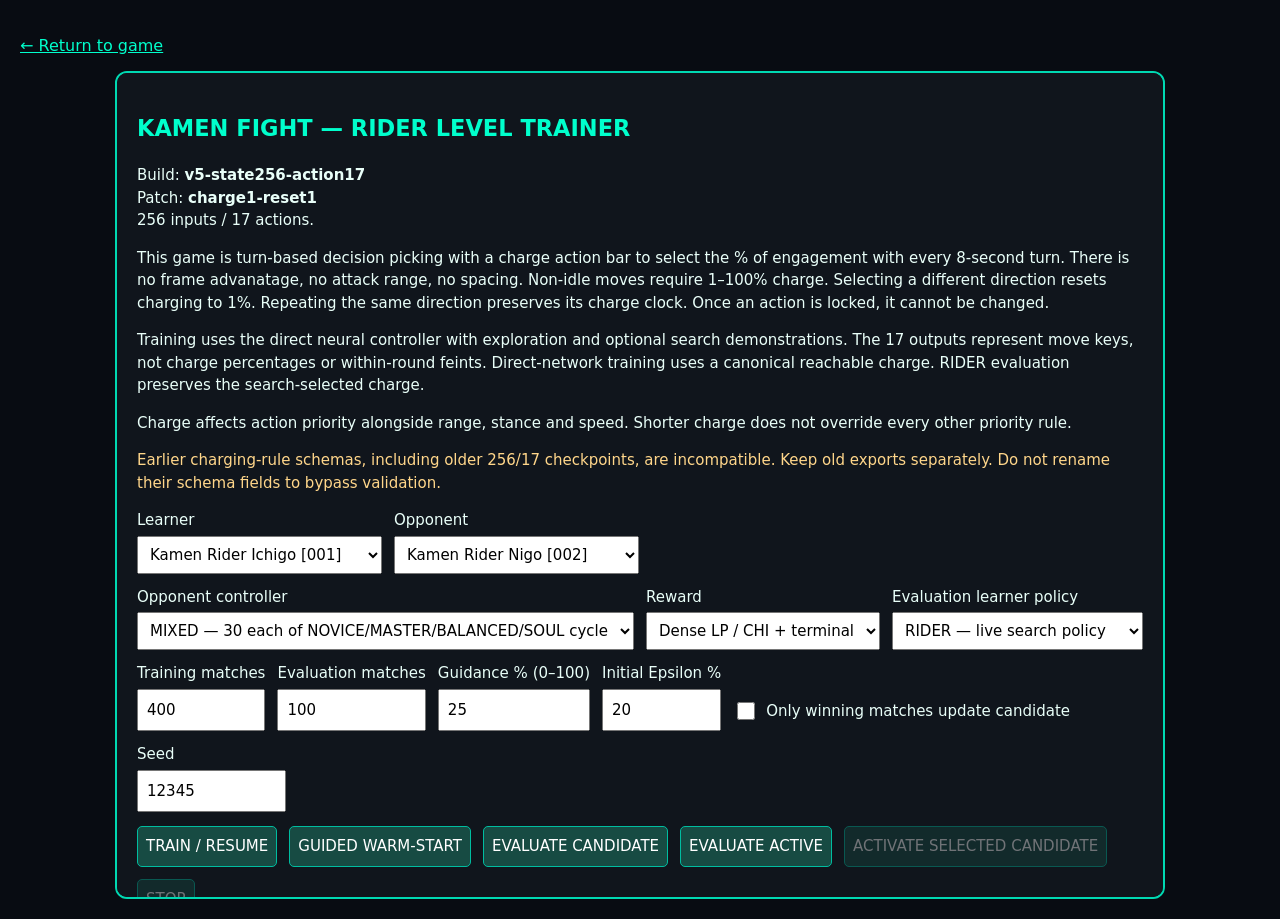
==== train.html @ 53d64d55 "Merge pull request #1 from terzzzz/New_release_2026 New release 2026" ====
<!doctype html>
<html lang="en">
<head>
  <meta charset="utf-8">
  <meta
    name="viewport"
    content="width=device-width, initial-scale=1"
  >

  <title>Kamen Fight — RIDER Training</title>

  <style>
    body {
      margin: 0;
      padding: 20px;
      color: #effffb;
      background: #080c12;
      font-family: system-ui, sans-serif;
    }

    main {
      margin: 0 auto;
    }

    a {
      color: #00ffcc;
    }

    [hidden] {
      display: none !important;
    }
  </style>
</head>

<body>
  <p>
    <a href="index.html">← Return to game</a>
  </p>

  <main id="soul-training-root">
    Loading training tools…
  </main>

  <noscript>JavaScript is required.</noscript>

  <script src="js/common.js?v=v5-state256-action17-charge1-reset1-tests2"></script>
  <script src="js/combat_core.js?v=v5-state256-action17-charge1-reset1-tests2"></script>
  <script src="js/rider_brains.js?v=v5-state256-action17-charge1-reset1-tests2"></script>
  <script src="js/foresee_engine.js?v=v5-state256-action17-charge1-reset1-tests2"></script>

  <script src="js/charge_env.js?v=v5-state256-action17-charge1-reset1-tests2"></script>
  <script src="js/neural_core.js?v=v5-state256-action17-charge1-reset1-tests2"></script>
  <script src="js/soul_sim.js?v=v5-state256-action17-charge1-reset1-tests2"></script>
  <script src="js/soul_agent.js?v=v5-state256-action17-charge1-reset1-tests2"></script>
  <script src="js/ai.js?v=v5-state256-action17-charge1-reset1-tests2"></script>

  <script src="js/soul_pipeline_tests.js?v=v5-state256-action17-charge1-reset1-tests3"></script>
  <script src="js/training_ui.js?v=v5-state256-action17-charge1-reset1-tests2"></script>
</body>
</html>
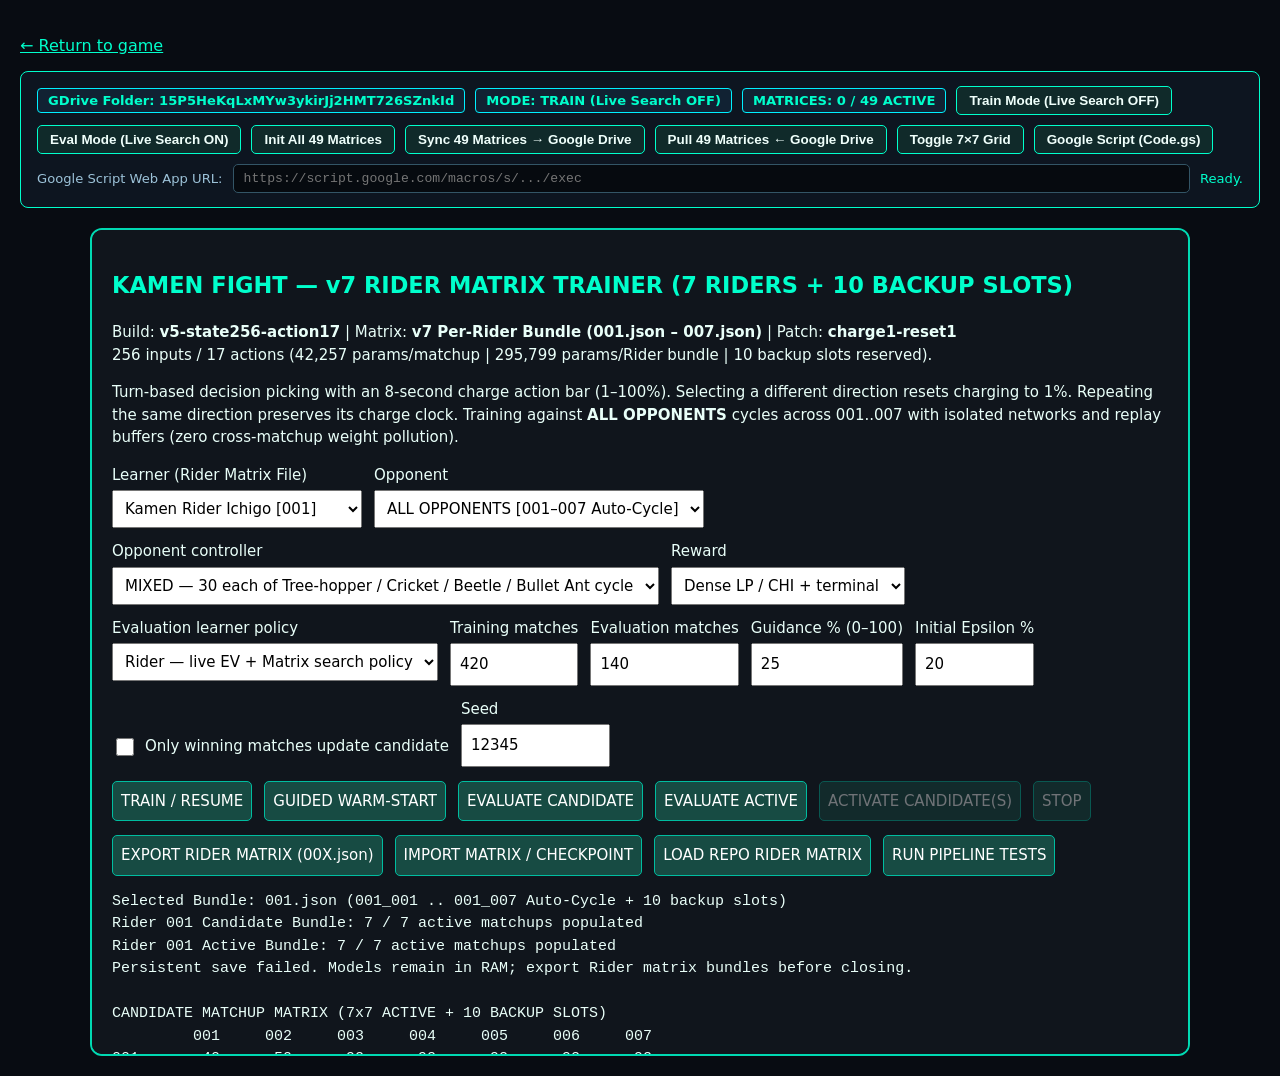
==== commit bdb04965: "Update title and add training control bar Added 49 Matchup Matrices and control bar for training mod" ====
--- a/train.html
+++ b/train.html
@@ -7,7 +7,7 @@
     content="width=device-width, initial-scale=1"
   >
 
-  <title>Kamen Fight — RIDER Training</title>
+  <title>Kamen Fight — RIDER Training (49 Matchup Matrices)</title>
 
   <style>
     body {
@@ -29,6 +29,98 @@
     [hidden] {
       display: none !important;
     }
+
+    .matrix49-bar {
+      margin: 12px 0 20px;
+      padding: 14px 16px;
+      background: #0d1520;
+      border: 1px solid #00ffcc;
+      border-radius: 8px;
+      display: flex;
+      flex-direction: column;
+      gap: 10px;
+    }
+
+    .matrix49-row {
+      display: flex;
+      flex-wrap: wrap;
+      align-items: center;
+      gap: 10px;
+    }
+
+    .matrix49-badge {
+      padding: 4px 10px;
+      border-radius: 4px;
+      font-size: 0.82rem;
+      font-weight: 700;
+      background: #112233;
+      border: 1px solid #00f0ff;
+      color: #00ffcc;
+    }
+
+    .matrix49-btn {
+      cursor: pointer;
+      padding: 6px 12px;
+      border-radius: 5px;
+      border: 1px solid #00ffcc;
+      background: #102a2a;
+      color: #effffb;
+      font-weight: 600;
+      font-size: 0.84rem;
+    }
+
+    .matrix49-btn:hover {
+      background: #00ffcc;
+      color: #061018;
+    }
+
+    .matrix49-input {
+      flex: 1;
+      min-width: 260px;
+      padding: 6px 10px;
+      border-radius: 5px;
+      border: 1px solid #335566;
+      background: #060a0f;
+      color: #effffb;
+      font-family: monospace;
+      font-size: 0.82rem;
+    }
+
+    .matrix49-grid {
+      display: grid;
+      grid-template-columns: repeat(7, minmax(95px, 1fr));
+      gap: 4px;
+      margin-top: 6px;
+    }
+
+    .matrix49-cell {
+      padding: 4px 6px;
+      font-size: 0.72rem;
+      font-family: monospace;
+      background: #091018;
+      border: 1px solid #1e3346;
+      border-radius: 4px;
+      text-align: center;
+      color: #9cc2d8;
+    }
+
+    .matrix49-cell.ready {
+      border-color: #00ffcc;
+      color: #00ffcc;
+      background: #0a2422;
+    }
+
+    .gas-code-pre {
+      margin: 8px 0 0;
+      padding: 10px;
+      background: #05080c;
+      border: 1px solid #234;
+      border-radius: 6px;
+      color: #a8ffdb;
+      font-size: 0.76rem;
+      overflow-x: auto;
+      max-height: 240px;
+    }
   </style>
 </head>
 
@@ -37,11 +129,374 @@
     <a href="index.html">← Return to game</a>
   </p>
 
+  <!-- 49-Matchup Matrix & Google Script Control Bar -->
+  <section id="matrix49-control-bar" class="matrix49-bar">
+    <div class="matrix49-row">
+      <span class="matrix49-badge">
+        GDrive Folder: 15P5HeKqLxMYw3ykirJj2HMT726SZnkId
+      </span>
+      <span id="matrix49-mode-badge" class="matrix49-badge">
+        MODE: TRAIN (Live Search OFF)
+      </span>
+      <span id="matrix49-count-badge" class="matrix49-badge">
+        MATRICES: 49 / 49 MAPPED
+      </span>
+
+      <button type="button"
+              class="matrix49-btn"
+              onclick="window.setTrainingExecutionMode('train')">
+        Train Mode (Live Search OFF)
+      </button>
+
+      <button type="button"
+              class="matrix49-btn"
+              onclick="window.setTrainingExecutionMode('eval')">
+        Eval Mode (Live Search ON)
+      </button>
+
+      <button type="button"
+              class="matrix49-btn"
+              onclick="window.initAll49MatchupMatrices()">
+        Init All 49 Matrices
+      </button>
+
+      <button type="button"
+              class="matrix49-btn"
+              onclick="window.syncAll49MatricesToDrive()">
+        Sync 49 Matrices → Google Drive
+      </button>
+
+      <button type="button"
+              class="matrix49-btn"
+              onclick="window.loadAll49MatricesFromDrive()">
+        Pull 49 Matrices ← Google Drive
+      </button>
+
+      <button type="button"
+              class="matrix49-btn"
+              onclick="const el=document.getElementById('matrix49-grid-drawer'); el.hidden=!el.hidden;">
+        Toggle 7×7 Grid
+      </button>
+
+      <button type="button"
+              class="matrix49-btn"
+              onclick="const el=document.getElementById('gas-script-drawer'); el.hidden=!el.hidden;">
+        Google Script (Code.gs)
+      </button>
+    </div>
+
+    <div class="matrix49-row">
+      <label for="gas-webapp-url-input" style="font-size:0.82rem;color:#9cc2d8;">
+        Google Script Web App URL:
+      </label>
+      <input id="gas-webapp-url-input"
+             type="url"
+             class="matrix49-input"
+             placeholder="https://script.google.com/macros/s/.../exec"
+             onchange="window.MatrixStorage.setGasWebAppUrl(this.value)">
+      <span id="matrix49-sync-status" style="font-size:0.82rem;color:#00ffcc;">
+        Ready.
+      </span>
+    </div>
+
+    <div id="matrix49-grid-drawer" hidden>
+      <div id="matrix49-grid" class="matrix49-grid"></div>
+    </div>
+
+    <div id="gas-script-drawer" hidden>
+      <div style="font-size:0.8rem;color:#9cc2d8;">
+        Deploy this Google Apps Script as a Web App to read/write all 49 matrix files directly inside Google Drive folder <code>15P5HeKqLxMYw3ykirJj2HMT726SZnkId</code>:
+      </div>
+      <pre id="gas-script-code" class="gas-code-pre"></pre>
+    </div>
+  </section>
+
   <main id="soul-training-root">
     Loading training tools…
   </main>
 
   <noscript>JavaScript is required.</noscript>
+
+  <!-- Hardcoded 49-Matchup Matrix Manifest & Google Script Section -->
+  <script>
+    (function (g) {
+      "use strict";
+
+      const GDRIVE_FOLDER_ID = "15P5HeKqLxMYw3ykirJj2HMT726SZnkId";
+      const STORAGE_PREFIX = "kf_matrix49_v5_";
+      const GAS_URL_STORAGE_KEY = "kf_gdrive_gas_webapp_url";
+
+      const ACTIVE_RIDERS_7 = Object.freeze([
+        { index: 0, id: "ichigo",   code: "r0", name: "Kamen Rider Ichigo" },
+        { index: 1, id: "nigo",     code: "r1", name: "Kamen Rider Nigo" },
+        { index: 2, id: "v3",       code: "r2", name: "Kamen Rider V3" },
+        { index: 3, id: "riderman", code: "r3", name: "Riderman" },
+        { index: 4, id: "x",        code: "r4", name: "Kamen Rider X" },
+        { index: 5, id: "amazon",   code: "r5", name: "Kamen Rider Amazon" },
+        { index: 6, id: "stronger", code: "r6", name: "Kamen Rider Stronger" }
+      ]);
+
+      // Hardcoded 49 Matchup Matrices (7 Riders x 7 Riders)
+      const HARDCODED_49_MATRICES = Object.freeze({
+        "r0_vs_r0": { key: "r0_vs_r0", p1: 0, p2: 0, p1Id: "ichigo",   p2Id: "ichigo",   file: "matrix_r0_vs_r0.json" },
+        "r0_vs_r1": { key: "r0_vs_r1", p1: 0, p2: 1, p1Id: "ichigo",   p2Id: "nigo",     file: "matrix_r0_vs_r1.json" },
+        "r0_vs_r2": { key: "r0_vs_r2", p1: 0, p2: 2, p1Id: "ichigo",   p2Id: "v3",       file: "matrix_r0_vs_r2.json" },
+        "r0_vs_r3": { key: "r0_vs_r3", p1: 0, p2: 3, p1Id: "ichigo",   p2Id: "riderman", file: "matrix_r0_vs_r3.json" },
+        "r0_vs_r4": { key: "r0_vs_r4", p1: 0, p2: 4, p1Id: "ichigo",   p2Id: "x",        file: "matrix_r0_vs_r4.json" },
+        "r0_vs_r5": { key: "r0_vs_r5", p1: 0, p2: 5, p1Id: "ichigo",   p2Id: "amazon",   file: "matrix_r0_vs_r5.json" },
+        "r0_vs_r6": { key: "r0_vs_r6", p1: 0, p2: 6, p1Id: "ichigo",   p2Id: "stronger", file: "matrix_r0_vs_r6.json" },
+
+        "r1_vs_r0": { key: "r1_vs_r0", p1: 1, p2: 0, p1Id: "nigo",     p2Id: "ichigo",   file: "matrix_r1_vs_r0.json" },
+        "r1_vs_r1": { key: "r1_vs_r1", p1: 1, p2: 1, p1Id: "nigo",     p2Id: "nigo",     file: "matrix_r1_vs_r1.json" },
+        "r1_vs_r2": { key: "r1_vs_r2", p1: 1, p2: 2, p1Id: "nigo",     p2Id: "v3",       file: "matrix_r1_vs_r2.json" },
+        "r1_vs_r3": { key: "r1_vs_r3", p1: 1, p2: 3, p1Id: "nigo",     p2Id: "riderman", file: "matrix_r1_vs_r3.json" },
+        "r1_vs_r4": { key: "r1_vs_r4", p1: 1, p2: 4, p1Id: "nigo",     p2Id: "x",        file: "matrix_r1_vs_r4.json" },
+        "r1_vs_r5": { key: "r1_vs_r5", p1: 1, p2: 5, p1Id: "nigo",     p2Id: "amazon",   file: "matrix_r1_vs_r5.json" },
+        "r1_vs_r6": { key: "r1_vs_r6", p1: 1, p2: 6, p1Id: "nigo",     p2Id: "stronger", file: "matrix_r1_vs_r6.json" },
+
+        "r2_vs_r0": { key: "r2_vs_r0", p1: 2, p2: 0, p1Id: "v3",       p2Id: "ichigo",   file: "matrix_r2_vs_r0.json" },
+        "r2_vs_r1": { key: "r2_vs_r1", p1: 2, p2: 1, p1Id: "v3",       p2Id: "nigo",     file: "matrix_r2_vs_r1.json" },
+        "r2_vs_r2": { key: "r2_vs_r2", p1: 2, p2: 2, p1Id: "v3",       p2Id: "v3",       file: "matrix_r2_vs_r2.json" },
+        "r2_vs_r3": { key: "r2_vs_r3", p1: 2, p2: 3, p1Id: "v3",       p2Id: "riderman", file: "matrix_r2_vs_r3.json" },
+        "r2_vs_r4": { key: "r2_vs_r4", p1: 2, p2: 4, p1Id: "v3",       p2Id: "x",        file: "matrix_r2_vs_r4.json" },
+        "r2_vs_r5": { key: "r2_vs_r5", p1: 2, p2: 5, p1Id: "v3",       p2Id: "amazon",   file: "matrix_r2_vs_r5.json" },
+        "r2_vs_r6": { key: "r2_vs_r6", p1: 2, p2: 6, p1Id: "v3",       p2Id: "stronger", file: "matrix_r2_vs_r6.json" },
+
+        "r3_vs_r0": { key: "r3_vs_r0", p1: 3, p2: 0, p1Id: "riderman", p2Id: "ichigo",   file: "matrix_r3_vs_r0.json" },
+        "r3_vs_r1": { key: "r3_vs_r1", p1: 3, p2: 1, p1Id: "riderman", p2Id: "nigo",     file: "matrix_r3_vs_r1.json" },
+        "r3_vs_r2": { key: "r3_vs_r2", p1: 3, p2: 2, p1Id: "riderman", p2Id: "v3",       file: "matrix_r3_vs_r2.json" },
+        "r3_vs_r3": { key: "r3_vs_r3", p1: 3, p2: 3, p1Id: "riderman", p2Id: "riderman", file: "matrix_r3_vs_r3.json" },
+        "r3_vs_r4": { key: "r3_vs_r4", p1: 3, p2: 4, p1Id: "riderman", p2Id: "x",        file: "matrix_r3_vs_r4.json" },
+        "r3_vs_r5": { key: "r3_vs_r5", p1: 3, p2: 5, p1Id: "riderman", p2Id: "amazon",   file: "matrix_r3_vs_r5.json" },
+        "r3_vs_r6": { key: "r3_vs_r6", p1: 3, p2: 6, p1Id: "riderman", p2Id: "stronger", file: "matrix_r3_vs_r6.json" },
+
+        "r4_vs_r0": { key: "r4_vs_r0", p1: 4, p2: 0, p1Id: "x",        p2Id: "ichigo",   file: "matrix_r4_vs_r0.json" },
+        "r4_vs_r1": { key: "r4_vs_r1", p1: 4, p2: 1, p1Id: "x",        p2Id: "nigo",     file: "matrix_r4_vs_r1.json" },
+        "r4_vs_r2": { key: "r4_vs_r2", p1: 4, p2: 2, p1Id: "x",        p2Id: "v3",       file: "matrix_r4_vs_r2.json" },
+        "r4_vs_r3": { key: "r4_vs_r3", p1: 4, p2: 3, p1Id: "x",        p2Id: "riderman", file: "matrix_r4_vs_r3.json" },
+        "r4_vs_r4": { key: "r4_vs_r4", p1: 4, p2: 4, p1Id: "x",        p2Id: "x",        file: "matrix_r4_vs_r4.json" },
+        "r4_vs_r5": { key: "r4_vs_r5", p1: 4, p2: 5, p1Id: "x",        p2Id: "amazon",   file: "matrix_r4_vs_r5.json" },
+        "r4_vs_r6": { key: "r4_vs_r6", p1: 4, p2: 6, p1Id: "x",        p2Id: "stronger", file: "matrix_r4_vs_r6.json" },
+
+        "r5_vs_r0": { key: "r5_vs_r0", p1: 5, p2: 0, p1Id: "amazon",   p2Id: "ichigo",   file: "matrix_r5_vs_r0.json" },
+        "r5_vs_r1": { key: "r5_vs_r1", p1: 5, p2: 1, p1Id: "amazon",   p2Id: "nigo",     file: "matrix_r5_vs_r1.json" },
+        "r5_vs_r2": { key: "r5_vs_r2", p1: 5, p2: 2, p1Id: "amazon",   p2Id: "v3",       file: "matrix_r5_vs_r2.json" },
+        "r5_vs_r3": { key: "r5_vs_r3", p1: 5, p2: 3, p1Id: "amazon",   p2Id: "riderman", file: "matrix_r5_vs_r3.json" },
+        "r5_vs_r4": { key: "r5_vs_r4", p1: 5, p2: 4, p1Id: "amazon",   p2Id: "x",        file: "matrix_r5_vs_r4.json" },
+        "r5_vs_r5": { key: "r5_vs_r5", p1: 5, p2: 5, p1Id: "amazon",   p2Id: "amazon",   file: "matrix_r5_vs_r5.json" },
+        "r5_vs_r6": { key: "r5_vs_r6", p1: 5, p2: 6, p1Id: "amazon",   p2Id: "stronger", file: "matrix_r5_vs_r6.json" },
+
+        "r6_vs_r0": { key: "r6_vs_r0", p1: 6, p2: 0, p1Id: "stronger", p2Id: "ichigo",   file: "matrix_r6_vs_r0.json" },
+        "r6_vs_r1": { key: "r6_vs_r1", p1: 6, p2: 1, p1Id: "stronger", p2Id: "nigo",     file: "matrix_r6_vs_r1.json" },
+        "r6_vs_r2": { key: "r6_vs_r2", p1: 6, p2: 2, p1Id: "stronger", p2Id: "v3",       file: "matrix_r6_vs_r2.json" },
+        "r6_vs_r3": { key: "r6_vs_r3", p1: 6, p2: 3, p1Id: "stronger", p2Id: "riderman", file: "matrix_r6_vs_r3.json" },
+        "r6_vs_r4": { key: "r6_vs_r4", p1: 6, p2: 4, p1Id: "stronger", p2Id: "x",        file: "matrix_r6_vs_r4.json" },
+        "r6_vs_r5": { key: "r6_vs_r5", p1: 6, p2: 5, p1Id: "stronger", p2Id: "amazon",   file: "matrix_r6_vs_r5.json" },
+        "r6_vs_r6": { key: "r6_vs_r6", p1: 6, p2: 6, p1Id: "stronger", p2Id: "stronger", file: "matrix_r6_vs_r6.json" }
+      });
+
+      const GOOGLE_APPS_SCRIPT_TEMPLATE = [
+        "/* Google Apps Script (Code.gs) for Kamen Fight 49 Matchup Matrices */",
+        "const FOLDER_ID = '15P5HeKqLxMYw3ykirJj2HMT726SZnkId';",
+        "const VALID_49_FILES = new Set([",
+        "  'matrix_r0_vs_r0.json','matrix_r0_vs_r1.json','matrix_r0_vs_r2.json','matrix_r0_vs_r3.json','matrix_r0_vs_r4.json','matrix_r0_vs_r5.json','matrix_r0_vs_r6.json',",
+        "  'matrix_r1_vs_r0.json','matrix_r1_vs_r1.json','matrix_r1_vs_r2.json','matrix_r1_vs_r3.json','matrix_r1_vs_r4.json','matrix_r1_vs_r5.json','matrix_r1_vs_r6.json',",
+        "  'matrix_r2_vs_r0.json','matrix_r2_vs_r1.json','matrix_r2_vs_r2.json','matrix_r2_vs_r3.json','matrix_r2_vs_r4.json','matrix_r2_vs_r5.json','matrix_r2_vs_r6.json',",
+        "  'matrix_r3_vs_r0.json','matrix_r3_vs_r1.json','matrix_r3_vs_r2.json','matrix_r3_vs_r3.json','matrix_r3_vs_r4.json','matrix_r3_vs_r5.json','matrix_r3_vs_r6.json',",
+        "  'matrix_r4_vs_r0.json','matrix_r4_vs_r1.json','matrix_r4_vs_r2.json','matrix_r4_vs_r3.json','matrix_r4_vs_r4.json','matrix_r4_vs_r5.json','matrix_r4_vs_r6.json',",
+        "  'matrix_r5_vs_r0.json','matrix_r5_vs_r1.json','matrix_r5_vs_r2.json','matrix_r5_vs_r3.json','matrix_r5_vs_r4.json','matrix_r5_vs_r5.json','matrix_r5_vs_r6.json',",
+        "  'matrix_r6_vs_r0.json','matrix_r6_vs_r1.json','matrix_r6_vs_r2.json','matrix_r6_vs_r3.json','matrix_r6_vs_r4.json','matrix_r6_vs_r5.json','matrix_r6_vs_r6.json'",
+        "]);",
+        "",
+        "function doGet(e) {",
+        "  const file = e.parameter.file || ('matrix_' + e.parameter.key + '.json');",
+        "  const data = loadMatrixFromDriveFolder(FOLDER_ID, file);",
+        "  return ContentService.createTextOutput(data || '{}').setMimeType(ContentService.MimeType.JSON);",
+        "}",
+        "",
+        "function doPost(e) {",
+        "  const body = JSON.parse(e.postData.contents || '{}');",
+        "  if (body.action === 'saveBatch' && Array.isArray(body.items)) {",
+        "    const saved = body.items.map(item => saveMatrixToDriveFolder(FOLDER_ID, item.fileName, JSON.stringify(item.payload)));",
+        "    return ContentService.createTextOutput(JSON.stringify({ ok: true, count: saved.length })).setMimeType(ContentService.MimeType.JSON);",
+        "  }",
+        "  const file = body.fileName || ('matrix_' + body.key + '.json');",
+        "  const res = saveMatrixToDriveFolder(FOLDER_ID, file, JSON.stringify(body.payload));",
+        "  return ContentService.createTextOutput(JSON.stringify(res)).setMimeType(ContentService.MimeType.JSON);",
+        "}",
+        "",
+        "function loadMatrixFromDriveFolder(folderId, fileName) {",
+        "  if (!VALID_49_FILES.has(fileName)) return null;",
+        "  const folder = DriveApp.getFolderById(folderId || FOLDER_ID);",
+        "  const files = folder.getFilesByName(fileName);",
+        "  if (!files.hasNext()) return null;",
+        "  return files.next().getBlob().getDataAsString();",
+        "}",
+        "",
+        "function saveMatrixToDriveFolder(folderId, fileName, jsonString) {",
+        "  if (!VALID_49_FILES.has(fileName)) throw new Error('Invalid 49-matrix filename: ' + fileName);",
+        "  const folder = DriveApp.getFolderById(folderId || FOLDER_ID);",
+        "  const files = folder.getFilesByName(fileName);",
+        "  if (files.hasNext()) {",
+        "    const file = files.next();",
+        "    file.setContent(jsonString);",
+        "    return { ok: true, fileName: fileName, fileId: file.getId() };",
+        "  }",
+        "  const created = folder.createFile(fileName, jsonString, MimeType.PLAIN_TEXT);",
+        "  return { ok: true, fileName: fileName, fileId: created.getId() };",
+        "}"
+      ].join("\n");
+
+      function resolveRiderIndex(rider) {
+        if (typeof rider === "number" && Number.isInteger(rider)) {
+          return Math.max(0, Math.min(6, rider));
+        }
+        const s = String(rider || "").trim().toLowerCase();
+        const byId = ACTIVE_RIDERS_7.find(
+          r => r.id === s || r.code === s || s.includes(r.id)
+        );
+        if (byId) return byId.index;
+        const m = s.match(/(\d+)/);
+        return m ? Math.max(0, Math.min(6, Number(m[1]))) : 0;
+      }
+
+      function getEntry(riderA, riderB) {
+        const a = resolveRiderIndex(riderA);
+        const b = resolveRiderIndex(riderB);
+        return HARDCODED_49_MATRICES[`r${a}_vs_r${b}`];
+      }
+
+      function getGasWebAppUrl() {
+        try {
+          return g.GDRIVE_GAS_WEBAPP_URL || localStorage.getItem(GAS_URL_STORAGE_KEY) || "";
+        } catch (_) {
+          return g.GDRIVE_GAS_WEBAPP_URL || "";
+        }
+      }
+
+      function setGasWebAppUrl(url) {
+        const trimmed = String(url || "").trim();
+        g.GDRIVE_GAS_WEBAPP_URL = trimmed;
+        try {
+          if (trimmed) localStorage.setItem(GAS_URL_STORAGE_KEY, trimmed);
+          else localStorage.removeItem(GAS_URL_STORAGE_KEY);
+        } catch (_) {}
+        return trimmed;
+      }
+
+      async function loadMatchupMatrix(riderA, riderB) {
+        const entry = getEntry(riderA, riderB);
+        const gasUrl = getGasWebAppUrl();
+
+        if (gasUrl) {
+          try {
+            const sep = gasUrl.includes("?") ? "&" : "?";
+            const url = `${gasUrl}${sep}action=load&folderId=${encodeURIComponent(GDRIVE_FOLDER_ID)}&key=${encodeURIComponent(entry.key)}&file=${encodeURIComponent(entry.file)}`;
+            const res = await fetch(url, { method: "GET", cache: "no-store" });
+            if (res.ok) {
+              const json = await res.json();
+              const matrixPayload = json?.matrix || json?.data || json;
+              if (matrixPayload && (matrixPayload.net || matrixPayload.layers)) {
+                try {
+                  localStorage.setItem(STORAGE_PREFIX + entry.key, JSON.stringify(matrixPayload));
+                } catch (_) {}
+                return matrixPayload;
+              }
+            }
+          } catch (_) {}
+        }
+
+        if (g.google?.script?.run) {
+          try {
+            const gasData = await new Promise((resolve, reject) => {
+              g.google.script.run
+                .withSuccessHandler(resolve)
+                .withFailureHandler(reject)
+                .loadMatrixFromDriveFolder(GDRIVE_FOLDER_ID, entry.file);
+            });
+            if (gasData) {
+              return typeof gasData === "string" ? JSON.parse(gasData) : gasData;
+            }
+          } catch (_) {}
+        }
+
+        try {
+          const cached = localStorage.getItem(STORAGE_PREFIX + entry.key);
+          if (cached) return JSON.parse(cached);
+        } catch (_) {}
+
+        try {
+          const localRes = await fetch(`models/matrices_49/${entry.file}`, { cache: "no-store" });
+          if (localRes.ok) return await localRes.json();
+        } catch (_) {}
+
+        return null;
+      }
+
+      async function saveMatchupMatrix(riderA, riderB, payload) {
+        const entry = getEntry(riderA, riderB);
+        const enriched = {
+          ...payload,
+          matchupKey: entry.key,
+          fileName: entry.file,
+          folderId: GDRIVE_FOLDER_ID,
+          p1Rider: entry.p1Id,
+          p2Rider: entry.p2Id,
+          updatedAt: new Date().toISOString()
+        };
+
+        try {
+          localStorage.setItem(STORAGE_PREFIX + entry.key, JSON.stringify(enriched));
+        } catch (_) {}
+
+        const gasUrl = getGasWebAppUrl();
+        if (gasUrl) {
+          try {
+            const res = await fetch(gasUrl, {
+              method: "POST",
+              headers: { "Content-Type": "text/plain;charset=utf-8" },
+              body: JSON.stringify({
+                action: "save",
+                folderId: GDRIVE_FOLDER_ID,
+                key: entry.key,
+                fileName: entry.file,
+                payload: enriched
+              })
+            });
+            if (res.ok) return await res.json();
+          } catch (_) {}
+        }
+
+        if (g.google?.script?.run) {
+          try {
+            return await new Promise((resolve, reject) => {
+              g.google.script.run
+                .withSuccessHandler(resolve)
+                .withFailureHandler(reject)
+                .saveMatrixToDriveFolder(GDRIVE_FOLDER_ID, entry.file, JSON.stringify(enriched));
+            });
+          } catch (_) {}
+        }
+
+        return enriched;
+      }
+
+      g.MATCHUP_49_MANIFEST = HARDCODED_49_MATRICES;
+      g.ACTIVE_RIDERS_7 = ACTIVE_RIDERS_7;
+      g.MatrixStorage = {
+        GDRIVE_FOLDER_ID,
+        HARDCODED_49_MATRICES,
+        ACTIVE_RIDERS_7,
+        GOOGLE_APPS_SCRIPT_TEMPLATE,
+        resolveRiderIndex,
+        getEntry,
+        getGasWebAppUrl,
+        setGasWebAppUrl,
+        loadMatchupMatrix,
+        saveMatchupMatrix
+      };
+    })(globalThis);
+  </script>
 
   <script src="js/common.js?v=v5-state256-action17-charge1-reset1-tests2"></script>
   <script src="js/combat_core.js?v=v5-state256-action17-charge1-reset1-tests2"></script>
@@ -54,7 +509,134 @@
   <script src="js/soul_agent.js?v=v5-state256-action17-charge1-reset1-tests2"></script>
   <script src="js/ai.js?v=v5-state256-action17-charge1-reset1-tests2"></script>
 
+  <!-- Initialize Train Mode (Live Search OFF by default) & 49-Matchup Matrix Pool UI -->
+  <script>
+    (function (g) {
+      "use strict";
+
+      if (g.SoulEnv?.setExecutionMode) {
+        g.SoulEnv.setExecutionMode("train");
+      }
+
+      if (g.SoulNN?.MatchupMatrixPool) {
+        g.MatchupPool = new g.SoulNN.MatchupMatrixPool({
+          sizes: g.SoulNN.COMPACT_MATCHUP_SIZES,
+          numRiders: 7,
+          folderId: "15P5HeKqLxMYw3ykirJj2HMT726SZnkId"
+        });
+      }
+
+      function render49Grid() {
+        const gridEl = document.getElementById("matrix49-grid");
+        if (!gridEl) return;
+
+        const entries = Object.values(g.MATCHUP_49_MANIFEST);
+        let readyCount = 0;
+
+        gridEl.innerHTML = entries.map(entry => {
+          const inPool = g.MatchupPool?.learners?.has(entry.key);
+          let inLocal = false;
+          try {
+            inLocal = Boolean(localStorage.getItem("kf_matrix49_v5_" + entry.key));
+          } catch (_) {}
+          const isReady = inPool || inLocal;
+          if (isReady) readyCount++;
+          const steps = inPool ? g.MatchupPool.learners.get(entry.key).steps : 0;
+
+          return `
+            <div class="matrix49-cell ${isReady ? "ready" : ""}"
+                 title="${entry.file} (${entry.p1Id} vs ${entry.p2Id})">
+              <div>${entry.key}</div>
+              <div>${isReady ? `READY (${steps})` : "INIT"}</div>
+            </div>
+          `;
+        }).join("");
+
+        const countBadge = document.getElementById("matrix49-count-badge");
+        if (countBadge) {
+          countBadge.textContent = `MATRICES: ${readyCount} / 49 ACTIVE`;
+        }
+      }
+
+      g.setTrainingExecutionMode = function (mode) {
+        const target = mode === "eval" ? "eval" : "train";
+        if (g.SoulEnv?.setExecutionMode) {
+          g.SoulEnv.setExecutionMode(target);
+        }
+        if (g.MatchupPool?.learners) {
+          for (const learner of g.MatchupPool.learners.values()) {
+            learner.setMode(target);
+          }
+        }
+        const badge = document.getElementById("matrix49-mode-badge");
+        if (badge) {
+          badge.textContent = target === "train"
+            ? "MODE: TRAIN (Live Search OFF)"
+            : "MODE: EVAL (Live Search ON)";
+        }
+        return target;
+      };
+
+      g.initAll49MatchupMatrices = function () {
+        if (!g.MatchupPool) return;
+        const mode = g.SoulEnv?.getExecutionMode?.() || "train";
+        for (let rA = 0; rA < 7; rA++) {
+          for (let rB = 0; rB < 7; rB++) {
+            g.MatchupPool.getOrCreateSync(rA, rB, mode, 1 + rA * 7 + rB);
+          }
+        }
+        render49Grid();
+        const status = document.getElementById("matrix49-sync-status");
+        if (status) {
+          status.textContent = "Initialized all 49 compact [256, 64, 32, 17] matchup matrices in memory.";
+        }
+      };
+
+      g.syncAll49MatricesToDrive = async function () {
+        const status = document.getElementById("matrix49-sync-status");
+        if (status) status.textContent = "Syncing 49 matrices to Google Drive…";
+        g.initAll49MatchupMatrices();
+        const results = await g.MatchupPool.saveAllActiveToGoogleDrive();
+        render49Grid();
+        if (status) {
+          status.textContent = `Synced ${results.length} / 49 matrices (Folder: 15P5HeKqLxMYw3ykirJj2HMT726SZnkId).`;
+        }
+        return results;
+      };
+
+      g.loadAll49MatricesFromDrive = async function () {
+        const status = document.getElementById("matrix49-sync-status");
+        if (status) status.textContent = "Loading 49 matrices from Google Drive / cache…";
+        const mode = g.SoulEnv?.getExecutionMode?.() || "train";
+        let loaded = 0;
+        for (let rA = 0; rA < 7; rA++) {
+          for (let rB = 0; rB < 7; rB++) {
+            const learner = await g.MatchupPool.getMatchupLearner(rA, rB, mode, 1 + rA * 7 + rB);
+            if (learner) loaded++;
+          }
+        }
+        render49Grid();
+        if (status) {
+          status.textContent = `Loaded ${loaded} / 49 matrices ready for ${mode.toUpperCase()}.`;
+        }
+        return loaded;
+      };
+
+      const urlInput = document.getElementById("gas-webapp-url-input");
+      if (urlInput) {
+        urlInput.value = g.MatrixStorage.getGasWebAppUrl();
+      }
+
+      const codePre = document.getElementById("gas-script-code");
+      if (codePre) {
+        codePre.textContent = g.MatrixStorage.GOOGLE_APPS_SCRIPT_TEMPLATE;
+      }
+
+      render49Grid();
+    })(globalThis);
+  </script>
+
   <script src="js/soul_pipeline_tests.js?v=v5-state256-action17-charge1-reset1-tests3"></script>
   <script src="js/training_ui.js?v=v5-state256-action17-charge1-reset1-tests2"></script>
 </body>
-</html>+</html>
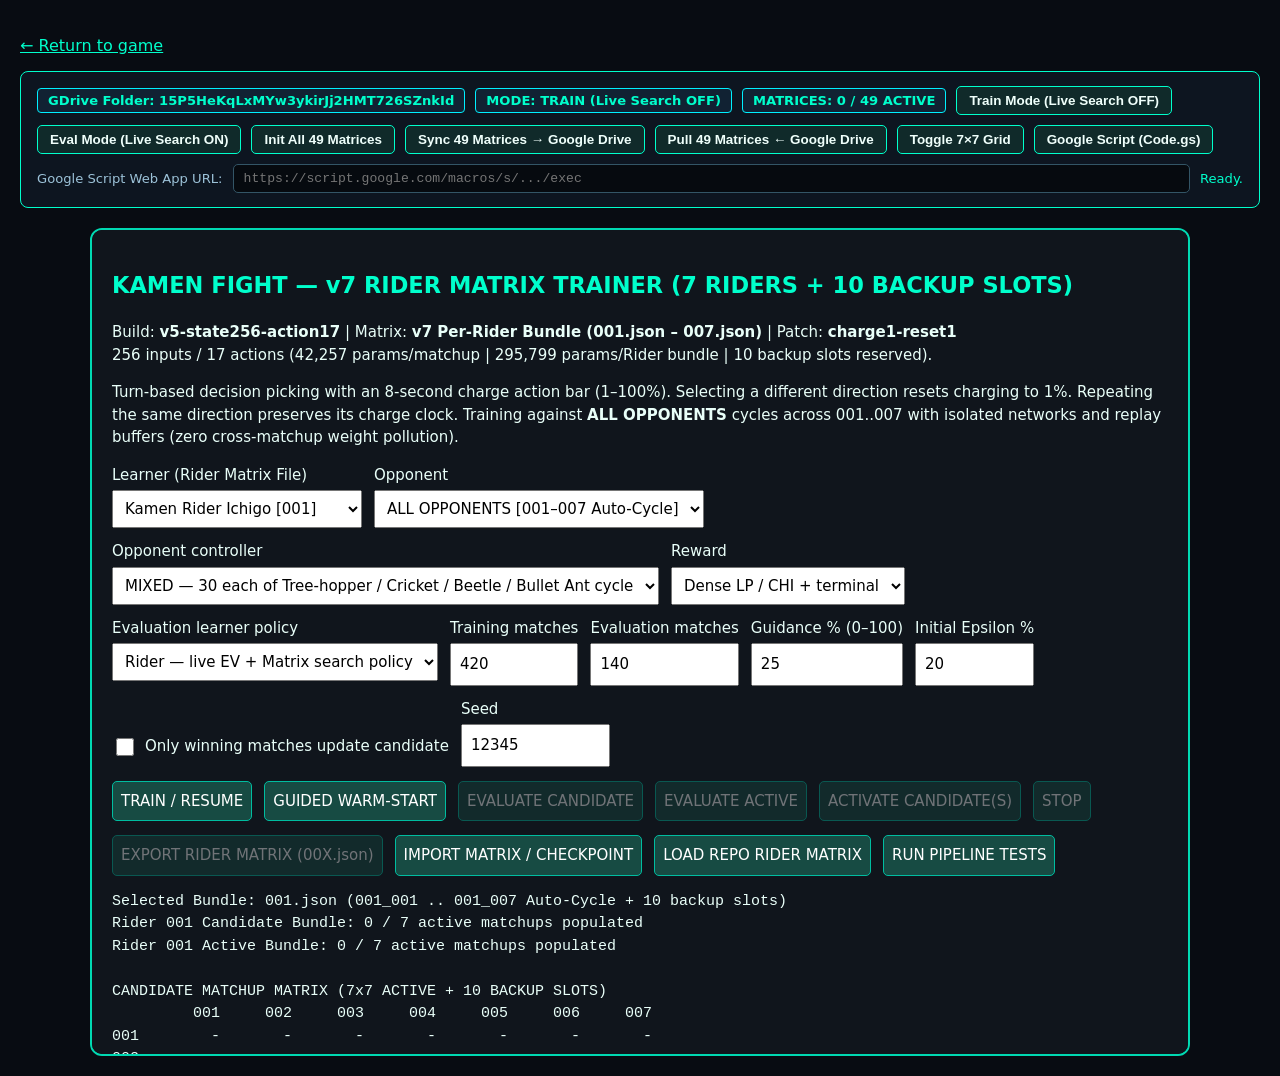
==== commit b2bed3ed: "Enhance matrix sync status updates in train.html" ====
--- a/train.html
+++ b/train.html
@@ -594,27 +594,56 @@
 
       g.syncAll49MatricesToDrive = async function () {
         const status = document.getElementById("matrix49-sync-status");
-        if (status) status.textContent = "Syncing 49 matrices to Google Drive…";
         g.initAll49MatchupMatrices();
-        const results = await g.MatchupPool.saveAllActiveToGoogleDrive();
+
+        const results = [];
+        let count = 0;
+        let savedCount = 0;
+
+        for (let rA = 0; rA < 7; rA++) {
+          for (let rB = 0; rB < 7; rB++) {
+            count++;
+            const key = `r${rA}_vs_r${rB}`;
+            if (status) {
+              status.textContent = `Syncing ${count} / 49 (${key}) to Google Drive…`;
+            }
+            try {
+              const res = await g.MatchupPool.saveMatchup(rA, rB);
+              const ok = Boolean(res);
+              if (ok) savedCount++;
+              results.push({ key, saved: ok, result: res });
+            } catch (err) {
+              console.error(`Failed syncing ${key}:`, err);
+              results.push({ key, saved: false, error: err });
+            }
+          }
+        }
+
         render49Grid();
         if (status) {
-          status.textContent = `Synced ${results.length} / 49 matrices (Folder: 15P5HeKqLxMYw3ykirJj2HMT726SZnkId).`;
+          status.textContent = `Synced ${savedCount} / 49 matrices (Folder: 15P5HeKqLxMYw3ykirJj2HMT726SZnkId).`;
         }
         return results;
       };
 
       g.loadAll49MatricesFromDrive = async function () {
         const status = document.getElementById("matrix49-sync-status");
-        if (status) status.textContent = "Loading 49 matrices from Google Drive / cache…";
         const mode = g.SoulEnv?.getExecutionMode?.() || "train";
+        let count = 0;
         let loaded = 0;
+
         for (let rA = 0; rA < 7; rA++) {
           for (let rB = 0; rB < 7; rB++) {
+            count++;
+            const key = `r${rA}_vs_r${rB}`;
+            if (status) {
+              status.textContent = `Loading ${count} / 49 (${key}) from Google Drive / cache…`;
+            }
             const learner = await g.MatchupPool.getMatchupLearner(rA, rB, mode, 1 + rA * 7 + rB);
             if (learner) loaded++;
           }
         }
+
         render49Grid();
         if (status) {
           status.textContent = `Loaded ${loaded} / 49 matrices ready for ${mode.toUpperCase()}.`;
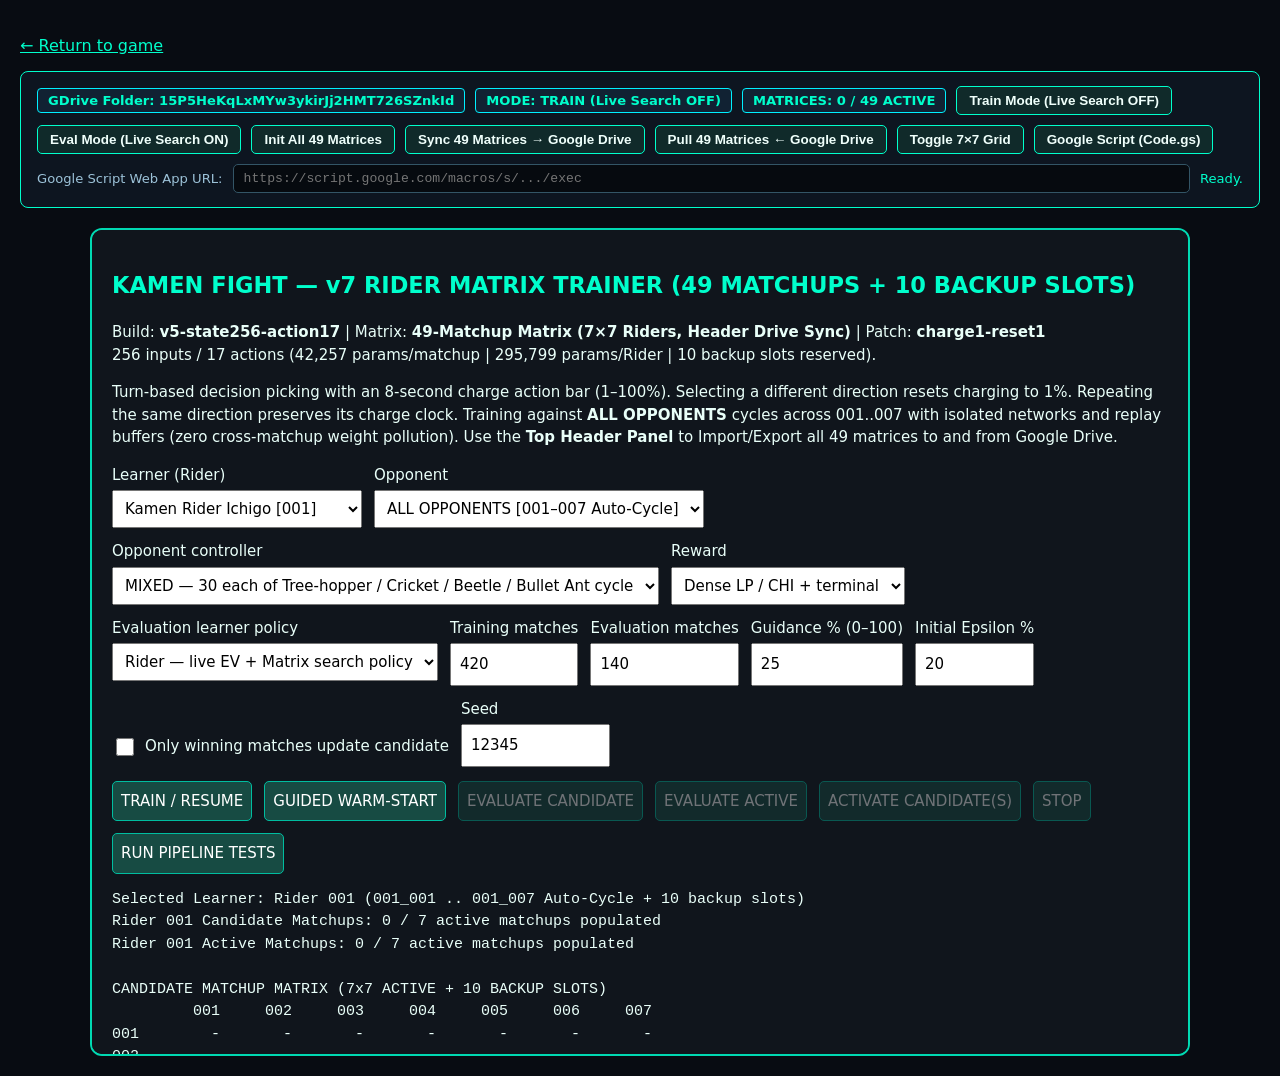
==== commit dc92d51f: "Update train.html" ====
--- a/train.html
+++ b/train.html
@@ -223,76 +223,76 @@
       "use strict";
 
       const GDRIVE_FOLDER_ID = "15P5HeKqLxMYw3ykirJj2HMT726SZnkId";
-      const STORAGE_PREFIX = "kf_matrix49_v5_";
       const GAS_URL_STORAGE_KEY = "kf_gdrive_gas_webapp_url";
+      const RAM_MATRIX49 = (g.__KF_MATRIX49_RAM__ = g.__KF_MATRIX49_RAM__ || {});
 
       const ACTIVE_RIDERS_7 = Object.freeze([
-        { index: 0, id: "ichigo",   code: "r0", name: "Kamen Rider Ichigo" },
-        { index: 1, id: "nigo",     code: "r1", name: "Kamen Rider Nigo" },
-        { index: 2, id: "v3",       code: "r2", name: "Kamen Rider V3" },
-        { index: 3, id: "riderman", code: "r3", name: "Riderman" },
-        { index: 4, id: "x",        code: "r4", name: "Kamen Rider X" },
-        { index: 5, id: "amazon",   code: "r5", name: "Kamen Rider Amazon" },
-        { index: 6, id: "stronger", code: "r6", name: "Kamen Rider Stronger" }
+        { index: 0, id: "ichigo",   code: "r0", soulCode: "001", name: "Kamen Rider Ichigo" },
+        { index: 1, id: "nigo",     code: "r1", soulCode: "002", name: "Kamen Rider Nigo" },
+        { index: 2, id: "v3",       code: "r2", soulCode: "003", name: "Kamen Rider V3" },
+        { index: 3, id: "riderman", code: "r3", soulCode: "004", name: "Riderman" },
+        { index: 4, id: "x",        code: "r4", soulCode: "005", name: "Kamen Rider X" },
+        { index: 5, id: "amazon",   code: "r5", soulCode: "006", name: "Kamen Rider Amazon" },
+        { index: 6, id: "stronger", code: "r6", soulCode: "007", name: "Kamen Rider Stronger" }
       ]);
 
       // Hardcoded 49 Matchup Matrices (7 Riders x 7 Riders)
       const HARDCODED_49_MATRICES = Object.freeze({
-        "r0_vs_r0": { key: "r0_vs_r0", p1: 0, p2: 0, p1Id: "ichigo",   p2Id: "ichigo",   file: "matrix_r0_vs_r0.json" },
-        "r0_vs_r1": { key: "r0_vs_r1", p1: 0, p2: 1, p1Id: "ichigo",   p2Id: "nigo",     file: "matrix_r0_vs_r1.json" },
-        "r0_vs_r2": { key: "r0_vs_r2", p1: 0, p2: 2, p1Id: "ichigo",   p2Id: "v3",       file: "matrix_r0_vs_r2.json" },
-        "r0_vs_r3": { key: "r0_vs_r3", p1: 0, p2: 3, p1Id: "ichigo",   p2Id: "riderman", file: "matrix_r0_vs_r3.json" },
-        "r0_vs_r4": { key: "r0_vs_r4", p1: 0, p2: 4, p1Id: "ichigo",   p2Id: "x",        file: "matrix_r0_vs_r4.json" },
-        "r0_vs_r5": { key: "r0_vs_r5", p1: 0, p2: 5, p1Id: "ichigo",   p2Id: "amazon",   file: "matrix_r0_vs_r5.json" },
-        "r0_vs_r6": { key: "r0_vs_r6", p1: 0, p2: 6, p1Id: "ichigo",   p2Id: "stronger", file: "matrix_r0_vs_r6.json" },
-
-        "r1_vs_r0": { key: "r1_vs_r0", p1: 1, p2: 0, p1Id: "nigo",     p2Id: "ichigo",   file: "matrix_r1_vs_r0.json" },
-        "r1_vs_r1": { key: "r1_vs_r1", p1: 1, p2: 1, p1Id: "nigo",     p2Id: "nigo",     file: "matrix_r1_vs_r1.json" },
-        "r1_vs_r2": { key: "r1_vs_r2", p1: 1, p2: 2, p1Id: "nigo",     p2Id: "v3",       file: "matrix_r1_vs_r2.json" },
-        "r1_vs_r3": { key: "r1_vs_r3", p1: 1, p2: 3, p1Id: "nigo",     p2Id: "riderman", file: "matrix_r1_vs_r3.json" },
-        "r1_vs_r4": { key: "r1_vs_r4", p1: 1, p2: 4, p1Id: "nigo",     p2Id: "x",        file: "matrix_r1_vs_r4.json" },
-        "r1_vs_r5": { key: "r1_vs_r5", p1: 1, p2: 5, p1Id: "nigo",     p2Id: "amazon",   file: "matrix_r1_vs_r5.json" },
-        "r1_vs_r6": { key: "r1_vs_r6", p1: 1, p2: 6, p1Id: "nigo",     p2Id: "stronger", file: "matrix_r1_vs_r6.json" },
-
-        "r2_vs_r0": { key: "r2_vs_r0", p1: 2, p2: 0, p1Id: "v3",       p2Id: "ichigo",   file: "matrix_r2_vs_r0.json" },
-        "r2_vs_r1": { key: "r2_vs_r1", p1: 2, p2: 1, p1Id: "v3",       p2Id: "nigo",     file: "matrix_r2_vs_r1.json" },
-        "r2_vs_r2": { key: "r2_vs_r2", p1: 2, p2: 2, p1Id: "v3",       p2Id: "v3",       file: "matrix_r2_vs_r2.json" },
-        "r2_vs_r3": { key: "r2_vs_r3", p1: 2, p2: 3, p1Id: "v3",       p2Id: "riderman", file: "matrix_r2_vs_r3.json" },
-        "r2_vs_r4": { key: "r2_vs_r4", p1: 2, p2: 4, p1Id: "v3",       p2Id: "x",        file: "matrix_r2_vs_r4.json" },
-        "r2_vs_r5": { key: "r2_vs_r5", p1: 2, p2: 5, p1Id: "v3",       p2Id: "amazon",   file: "matrix_r2_vs_r5.json" },
-        "r2_vs_r6": { key: "r2_vs_r6", p1: 2, p2: 6, p1Id: "v3",       p2Id: "stronger", file: "matrix_r2_vs_r6.json" },
-
-        "r3_vs_r0": { key: "r3_vs_r0", p1: 3, p2: 0, p1Id: "riderman", p2Id: "ichigo",   file: "matrix_r3_vs_r0.json" },
-        "r3_vs_r1": { key: "r3_vs_r1", p1: 3, p2: 1, p1Id: "riderman", p2Id: "nigo",     file: "matrix_r3_vs_r1.json" },
-        "r3_vs_r2": { key: "r3_vs_r2", p1: 3, p2: 2, p1Id: "riderman", p2Id: "v3",       file: "matrix_r3_vs_r2.json" },
-        "r3_vs_r3": { key: "r3_vs_r3", p1: 3, p2: 3, p1Id: "riderman", p2Id: "riderman", file: "matrix_r3_vs_r3.json" },
-        "r3_vs_r4": { key: "r3_vs_r4", p1: 3, p2: 4, p1Id: "riderman", p2Id: "x",        file: "matrix_r3_vs_r4.json" },
-        "r3_vs_r5": { key: "r3_vs_r5", p1: 3, p2: 5, p1Id: "riderman", p2Id: "amazon",   file: "matrix_r3_vs_r5.json" },
-        "r3_vs_r6": { key: "r3_vs_r6", p1: 3, p2: 6, p1Id: "riderman", p2Id: "stronger", file: "matrix_r3_vs_r6.json" },
-
-        "r4_vs_r0": { key: "r4_vs_r0", p1: 4, p2: 0, p1Id: "x",        p2Id: "ichigo",   file: "matrix_r4_vs_r0.json" },
-        "r4_vs_r1": { key: "r4_vs_r1", p1: 4, p2: 1, p1Id: "x",        p2Id: "nigo",     file: "matrix_r4_vs_r1.json" },
-        "r4_vs_r2": { key: "r4_vs_r2", p1: 4, p2: 2, p1Id: "x",        p2Id: "v3",       file: "matrix_r4_vs_r2.json" },
-        "r4_vs_r3": { key: "r4_vs_r3", p1: 4, p2: 3, p1Id: "x",        p2Id: "riderman", file: "matrix_r4_vs_r3.json" },
-        "r4_vs_r4": { key: "r4_vs_r4", p1: 4, p2: 4, p1Id: "x",        p2Id: "x",        file: "matrix_r4_vs_r4.json" },
-        "r4_vs_r5": { key: "r4_vs_r5", p1: 4, p2: 5, p1Id: "x",        p2Id: "amazon",   file: "matrix_r4_vs_r5.json" },
-        "r4_vs_r6": { key: "r4_vs_r6", p1: 4, p2: 6, p1Id: "x",        p2Id: "stronger", file: "matrix_r4_vs_r6.json" },
-
-        "r5_vs_r0": { key: "r5_vs_r0", p1: 5, p2: 0, p1Id: "amazon",   p2Id: "ichigo",   file: "matrix_r5_vs_r0.json" },
-        "r5_vs_r1": { key: "r5_vs_r1", p1: 5, p2: 1, p1Id: "amazon",   p2Id: "nigo",     file: "matrix_r5_vs_r1.json" },
-        "r5_vs_r2": { key: "r5_vs_r2", p1: 5, p2: 2, p1Id: "amazon",   p2Id: "v3",       file: "matrix_r5_vs_r2.json" },
-        "r5_vs_r3": { key: "r5_vs_r3", p1: 5, p2: 3, p1Id: "amazon",   p2Id: "riderman", file: "matrix_r5_vs_r3.json" },
-        "r5_vs_r4": { key: "r5_vs_r4", p1: 5, p2: 4, p1Id: "amazon",   p2Id: "x",        file: "matrix_r5_vs_r4.json" },
-        "r5_vs_r5": { key: "r5_vs_r5", p1: 5, p2: 5, p1Id: "amazon",   p2Id: "amazon",   file: "matrix_r5_vs_r5.json" },
-        "r5_vs_r6": { key: "r5_vs_r6", p1: 5, p2: 6, p1Id: "amazon",   p2Id: "stronger", file: "matrix_r5_vs_r6.json" },
-
-        "r6_vs_r0": { key: "r6_vs_r0", p1: 6, p2: 0, p1Id: "stronger", p2Id: "ichigo",   file: "matrix_r6_vs_r0.json" },
-        "r6_vs_r1": { key: "r6_vs_r1", p1: 6, p2: 1, p1Id: "stronger", p2Id: "nigo",     file: "matrix_r6_vs_r1.json" },
-        "r6_vs_r2": { key: "r6_vs_r2", p1: 6, p2: 2, p1Id: "stronger", p2Id: "v3",       file: "matrix_r6_vs_r2.json" },
-        "r6_vs_r3": { key: "r6_vs_r3", p1: 6, p2: 3, p1Id: "stronger", p2Id: "riderman", file: "matrix_r6_vs_r3.json" },
-        "r6_vs_r4": { key: "r6_vs_r4", p1: 6, p2: 4, p1Id: "stronger", p2Id: "x",        file: "matrix_r6_vs_r4.json" },
-        "r6_vs_r5": { key: "r6_vs_r5", p1: 6, p2: 5, p1Id: "stronger", p2Id: "amazon",   file: "matrix_r6_vs_r5.json" },
-        "r6_vs_r6": { key: "r6_vs_r6", p1: 6, p2: 6, p1Id: "stronger", p2Id: "stronger", file: "matrix_r6_vs_r6.json" }
+        "r0_vs_r0": { key: "r0_vs_r0", p1: 0, p2: 0, p1Id: "ichigo",   p2Id: "ichigo",   soulKey: "001_001", file: "matrix_r0_vs_r0.json" },
+        "r0_vs_r1": { key: "r0_vs_r1", p1: 0, p2: 1, p1Id: "ichigo",   p2Id: "nigo",     soulKey: "001_002", file: "matrix_r0_vs_r1.json" },
+        "r0_vs_r2": { key: "r0_vs_r2", p1: 0, p2: 2, p1Id: "ichigo",   p2Id: "v3",       soulKey: "001_003", file: "matrix_r0_vs_r2.json" },
+        "r0_vs_r3": { key: "r0_vs_r3", p1: 0, p2: 3, p1Id: "ichigo",   p2Id: "riderman", soulKey: "001_004", file: "matrix_r0_vs_r3.json" },
+        "r0_vs_r4": { key: "r0_vs_r4", p1: 0, p2: 4, p1Id: "ichigo",   p2Id: "x",        soulKey: "001_005", file: "matrix_r0_vs_r4.json" },
+        "r0_vs_r5": { key: "r0_vs_r5", p1: 0, p2: 5, p1Id: "ichigo",   p2Id: "amazon",   soulKey: "001_006", file: "matrix_r0_vs_r5.json" },
+        "r0_vs_r6": { key: "r0_vs_r6", p1: 0, p2: 6, p1Id: "ichigo",   p2Id: "stronger", soulKey: "001_007", file: "matrix_r0_vs_r6.json" },
+
+        "r1_vs_r0": { key: "r1_vs_r0", p1: 1, p2: 0, p1Id: "nigo",     p2Id: "ichigo",   soulKey: "002_001", file: "matrix_r1_vs_r0.json" },
+        "r1_vs_r1": { key: "r1_vs_r1", p1: 1, p2: 1, p1Id: "nigo",     p2Id: "nigo",     soulKey: "002_002", file: "matrix_r1_vs_r1.json" },
+        "r1_vs_r2": { key: "r1_vs_r2", p1: 1, p2: 2, p1Id: "nigo",     p2Id: "v3",       soulKey: "002_003", file: "matrix_r1_vs_r2.json" },
+        "r1_vs_r3": { key: "r1_vs_r3", p1: 1, p2: 3, p1Id: "nigo",     p2Id: "riderman", soulKey: "002_004", file: "matrix_r1_vs_r3.json" },
+        "r1_vs_r4": { key: "r1_vs_r4", p1: 1, p2: 4, p1Id: "nigo",     p2Id: "x",        soulKey: "002_005", file: "matrix_r1_vs_r4.json" },
+        "r1_vs_r5": { key: "r1_vs_r5", p1: 1, p2: 5, p1Id: "nigo",     p2Id: "amazon",   soulKey: "002_006", file: "matrix_r1_vs_r5.json" },
+        "r1_vs_r6": { key: "r1_vs_r6", p1: 1, p2: 6, p1Id: "nigo",     p2Id: "stronger", soulKey: "002_007", file: "matrix_r1_vs_r6.json" },
+
+        "r2_vs_r0": { key: "r2_vs_r0", p1: 2, p2: 0, p1Id: "v3",       p2Id: "ichigo",   soulKey: "003_001", file: "matrix_r2_vs_r0.json" },
+        "r2_vs_r1": { key: "r2_vs_r1", p1: 2, p2: 1, p1Id: "v3",       p2Id: "nigo",     soulKey: "003_002", file: "matrix_r2_vs_r1.json" },
+        "r2_vs_r2": { key: "r2_vs_r2", p1: 2, p2: 2, p1Id: "v3",       p2Id: "v3",       soulKey: "003_003", file: "matrix_r2_vs_r2.json" },
+        "r2_vs_r3": { key: "r2_vs_r3", p1: 2, p2: 3, p1Id: "v3",       p2Id: "riderman", soulKey: "003_004", file: "matrix_r2_vs_r3.json" },
+        "r2_vs_r4": { key: "r2_vs_r4", p1: 2, p2: 4, p1Id: "v3",       p2Id: "x",        soulKey: "003_005", file: "matrix_r2_vs_r4.json" },
+        "r2_vs_r5": { key: "r2_vs_r5", p1: 2, p2: 5, p1Id: "v3",       p2Id: "amazon",   soulKey: "003_006", file: "matrix_r2_vs_r5.json" },
+        "r2_vs_r6": { key: "r2_vs_r6", p1: 2, p2: 6, p1Id: "v3",       p2Id: "stronger", soulKey: "003_007", file: "matrix_r2_vs_r6.json" },
+
+        "r3_vs_r0": { key: "r3_vs_r0", p1: 3, p2: 0, p1Id: "riderman", p2Id: "ichigo",   soulKey: "004_001", file: "matrix_r3_vs_r0.json" },
+        "r3_vs_r1": { key: "r3_vs_r1", p1: 3, p2: 1, p1Id: "riderman", p2Id: "nigo",     soulKey: "004_002", file: "matrix_r3_vs_r1.json" },
+        "r3_vs_r2": { key: "r3_vs_r2", p1: 3, p2: 2, p1Id: "riderman", p2Id: "v3",       soulKey: "004_003", file: "matrix_r3_vs_r2.json" },
+        "r3_vs_r3": { key: "r3_vs_r3", p1: 3, p2: 3, p1Id: "riderman", p2Id: "riderman", soulKey: "004_004", file: "matrix_r3_vs_r3.json" },
+        "r3_vs_r4": { key: "r3_vs_r4", p1: 3, p2: 4, p1Id: "riderman", p2Id: "x",        soulKey: "004_005", file: "matrix_r3_vs_r4.json" },
+        "r3_vs_r5": { key: "r3_vs_r5", p1: 3, p2: 5, p1Id: "riderman", p2Id: "amazon",   soulKey: "004_006", file: "matrix_r3_vs_r5.json" },
+        "r3_vs_r6": { key: "r3_vs_r6", p1: 3, p2: 6, p1Id: "riderman", p2Id: "stronger", soulKey: "004_007", file: "matrix_r3_vs_r6.json" },
+
+        "r4_vs_r0": { key: "r4_vs_r0", p1: 4, p2: 0, p1Id: "x",        p2Id: "ichigo",   soulKey: "005_001", file: "matrix_r4_vs_r0.json" },
+        "r4_vs_r1": { key: "r4_vs_r1", p1: 4, p2: 1, p1Id: "x",        p2Id: "nigo",     soulKey: "005_002", file: "matrix_r4_vs_r1.json" },
+        "r4_vs_r2": { key: "r4_vs_r2", p1: 4, p2: 2, p1Id: "x",        p2Id: "v3",       soulKey: "005_003", file: "matrix_r4_vs_r2.json" },
+        "r4_vs_r3": { key: "r4_vs_r3", p1: 4, p2: 3, p1Id: "x",        p2Id: "riderman", soulKey: "005_004", file: "matrix_r4_vs_r3.json" },
+        "r4_vs_r4": { key: "r4_vs_r4", p1: 4, p2: 4, p1Id: "x",        p2Id: "x",        soulKey: "005_005", file: "matrix_r4_vs_r4.json" },
+        "r4_vs_r5": { key: "r4_vs_r5", p1: 4, p2: 5, p1Id: "x",        p2Id: "amazon",   soulKey: "005_006", file: "matrix_r4_vs_r5.json" },
+        "r4_vs_r6": { key: "r4_vs_r6", p1: 4, p2: 6, p1Id: "x",        p2Id: "stronger", soulKey: "005_007", file: "matrix_r4_vs_r6.json" },
+
+        "r5_vs_r0": { key: "r5_vs_r0", p1: 5, p2: 0, p1Id: "amazon",   p2Id: "ichigo",   soulKey: "006_001", file: "matrix_r5_vs_r0.json" },
+        "r5_vs_r1": { key: "r5_vs_r1", p1: 5, p2: 1, p1Id: "amazon",   p2Id: "nigo",     soulKey: "006_002", file: "matrix_r5_vs_r1.json" },
+        "r5_vs_r2": { key: "r5_vs_r2", p1: 5, p2: 2, p1Id: "amazon",   p2Id: "v3",       soulKey: "006_003", file: "matrix_r5_vs_r2.json" },
+        "r5_vs_r3": { key: "r5_vs_r3", p1: 5, p2: 3, p1Id: "amazon",   p2Id: "riderman", soulKey: "006_004", file: "matrix_r5_vs_r3.json" },
+        "r5_vs_r4": { key: "r5_vs_r4", p1: 5, p2: 4, p1Id: "amazon",   p2Id: "x",        soulKey: "006_005", file: "matrix_r5_vs_r4.json" },
+        "r5_vs_r5": { key: "r5_vs_r5", p1: 5, p2: 5, p1Id: "amazon",   p2Id: "amazon",   soulKey: "006_006", file: "matrix_r5_vs_r5.json" },
+        "r5_vs_r6": { key: "r5_vs_r6", p1: 5, p2: 6, p1Id: "amazon",   p2Id: "stronger", soulKey: "006_007", file: "matrix_r5_vs_r6.json" },
+
+        "r6_vs_r0": { key: "r6_vs_r0", p1: 6, p2: 0, p1Id: "stronger", p2Id: "ichigo",   soulKey: "007_001", file: "matrix_r6_vs_r0.json" },
+        "r6_vs_r1": { key: "r6_vs_r1", p1: 6, p2: 1, p1Id: "stronger", p2Id: "nigo",     soulKey: "007_002", file: "matrix_r6_vs_r1.json" },
+        "r6_vs_r2": { key: "r6_vs_r2", p1: 6, p2: 2, p1Id: "stronger", p2Id: "v3",       soulKey: "007_003", file: "matrix_r6_vs_r2.json" },
+        "r6_vs_r3": { key: "r6_vs_r3", p1: 6, p2: 3, p1Id: "stronger", p2Id: "riderman", soulKey: "007_004", file: "matrix_r6_vs_r3.json" },
+        "r6_vs_r4": { key: "r6_vs_r4", p1: 6, p2: 4, p1Id: "stronger", p2Id: "x",        soulKey: "007_005", file: "matrix_r6_vs_r4.json" },
+        "r6_vs_r5": { key: "r6_vs_r5", p1: 6, p2: 5, p1Id: "stronger", p2Id: "amazon",   soulKey: "007_006", file: "matrix_r6_vs_r5.json" },
+        "r6_vs_r6": { key: "r6_vs_r6", p1: 6, p2: 6, p1Id: "stronger", p2Id: "stronger", soulKey: "007_007", file: "matrix_r6_vs_r6.json" }
       });
 
       const GOOGLE_APPS_SCRIPT_TEMPLATE = [
@@ -353,7 +353,7 @@
         }
         const s = String(rider || "").trim().toLowerCase();
         const byId = ACTIVE_RIDERS_7.find(
-          r => r.id === s || r.code === s || s.includes(r.id)
+          r => r.id === s || r.code === s || r.soulCode === s || s.includes(r.id)
         );
         if (byId) return byId.index;
         const m = s.match(/(\d+)/);
@@ -391,15 +391,31 @@
         if (gasUrl) {
           try {
             const sep = gasUrl.includes("?") ? "&" : "?";
-            const url = `${gasUrl}${sep}action=load&folderId=${encodeURIComponent(GDRIVE_FOLDER_ID)}&key=${encodeURIComponent(entry.key)}&file=${encodeURIComponent(entry.file)}`;
+            const url =
+              `${gasUrl}${sep}action=load&folderId=${encodeURIComponent(GDRIVE_FOLDER_ID)}` +
+              `&key=${encodeURIComponent(entry.key)}&file=${encodeURIComponent(entry.file)}&t=${Date.now()}`;
             const res = await fetch(url, { method: "GET", cache: "no-store" });
             if (res.ok) {
               const json = await res.json();
               const matrixPayload = json?.matrix || json?.data || json;
-              if (matrixPayload && (matrixPayload.net || matrixPayload.layers)) {
-                try {
-                  localStorage.setItem(STORAGE_PREFIX + entry.key, JSON.stringify(matrixPayload));
-                } catch (_) {}
+              if (
+                matrixPayload &&
+                typeof matrixPayload === "object" &&
+                (matrixPayload.net ||
+                  matrixPayload.layers ||
+                  matrixPayload.soulCandidate ||
+                  matrixPayload.soulActive ||
+                  matrixPayload.soulCheckpoint ||
+                  matrixPayload.checkpoint)
+              ) {
+                RAM_MATRIX49[entry.key] = matrixPayload;
+                if (typeof g.SoulAgent?.ingestDriveMatchup === "function") {
+                  try {
+                    g.SoulAgent.ingestDriveMatchup(matrixPayload, entry.p1Id, entry.p2Id);
+                  } catch (err) {
+                    console.warn(`[MatrixStorage] SoulAgent ingest warning (${entry.key}):`, err);
+                  }
+                }
                 return matrixPayload;
               }
             }
@@ -415,19 +431,29 @@
                 .loadMatrixFromDriveFolder(GDRIVE_FOLDER_ID, entry.file);
             });
             if (gasData) {
-              return typeof gasData === "string" ? JSON.parse(gasData) : gasData;
+              const parsed = typeof gasData === "string" ? JSON.parse(gasData) : gasData;
+              RAM_MATRIX49[entry.key] = parsed;
+              if (typeof g.SoulAgent?.ingestDriveMatchup === "function") {
+                try {
+                  g.SoulAgent.ingestDriveMatchup(parsed, entry.p1Id, entry.p2Id);
+                } catch (_) {}
+              }
+              return parsed;
             }
           } catch (_) {}
         }
 
-        try {
-          const cached = localStorage.getItem(STORAGE_PREFIX + entry.key);
-          if (cached) return JSON.parse(cached);
-        } catch (_) {}
+        if (RAM_MATRIX49[entry.key]) {
+          return RAM_MATRIX49[entry.key];
+        }
 
         try {
           const localRes = await fetch(`models/matrices_49/${entry.file}`, { cache: "no-store" });
-          if (localRes.ok) return await localRes.json();
+          if (localRes.ok) {
+            const localJson = await localRes.json();
+            RAM_MATRIX49[entry.key] = localJson;
+            return localJson;
+          }
         } catch (_) {}
 
         return null;
@@ -435,19 +461,36 @@
 
       async function saveMatchupMatrix(riderA, riderB, payload) {
         const entry = getEntry(riderA, riderB);
+
+        // Attach the live SoulAgent Candidate & Active checkpoints for this exact matchup
+        let soulCandidate = null;
+        let soulActive = null;
+        if (g.SoulAgent?.getSection) {
+          try {
+            soulCandidate = g.SoulAgent.getSection(entry.p1Id, entry.p2Id, "candidate") || null;
+            soulActive = g.SoulAgent.getSection(entry.p1Id, entry.p2Id, "active") || null;
+          } catch (_) {}
+        }
+        const bestSoul = soulCandidate || soulActive || null;
+
         const enriched = {
-          ...payload,
+          ...(payload || {}),
           matchupKey: entry.key,
+          canonicalKey: entry.soulKey,
           fileName: entry.file,
           folderId: GDRIVE_FOLDER_ID,
           p1Rider: entry.p1Id,
           p2Rider: entry.p2Id,
+          learnerId: entry.p1Id,
+          opponentId: entry.p2Id,
+          games: bestSoul ? bestSoul.games : (payload?.games || 0),
+          steps: bestSoul ? bestSoul.steps : (payload?.steps || 0),
+          soulCandidate,
+          soulActive,
           updatedAt: new Date().toISOString()
         };
 
-        try {
-          localStorage.setItem(STORAGE_PREFIX + entry.key, JSON.stringify(enriched));
-        } catch (_) {}
+        RAM_MATRIX49[entry.key] = enriched;
 
         const gasUrl = getGasWebAppUrl();
         if (gasUrl) {
@@ -532,31 +575,49 @@
 
         const entries = Object.values(g.MATCHUP_49_MANIFEST);
         let readyCount = 0;
+        let trainedCount = 0;
 
         gridEl.innerHTML = entries.map(entry => {
+          let soulCand = null;
+          let soulAct = null;
+          try {
+            soulCand = g.SoulAgent?.getSection?.(entry.p1Id, entry.p2Id, "candidate") || null;
+            soulAct = g.SoulAgent?.getSection?.(entry.p1Id, entry.p2Id, "active") || null;
+          } catch (_) {}
+
+          const soulCp = soulCand || soulAct;
           const inPool = g.MatchupPool?.learners?.has(entry.key);
-          let inLocal = false;
-          try {
-            inLocal = Boolean(localStorage.getItem("kf_matrix49_v5_" + entry.key));
-          } catch (_) {}
-          const isReady = inPool || inLocal;
+          const isReady = Boolean(soulCp) || inPool;
+
           if (isReady) readyCount++;
-          const steps = inPool ? g.MatchupPool.learners.get(entry.key).steps : 0;
+          if (soulCp && (soulCp.games || 0) > 0) trainedCount++;
+
+          const games = soulCp?.games || 0;
+          const steps = soulCp?.steps || (inPool ? g.MatchupPool.learners.get(entry.key).steps : 0);
+          const label = soulCp
+            ? `READY (${games}G)`
+            : isReady
+              ? `READY (${steps}S)`
+              : "INIT";
 
           return `
             <div class="matrix49-cell ${isReady ? "ready" : ""}"
-                 title="${entry.file} (${entry.p1Id} vs ${entry.p2Id})">
-              <div>${entry.key}</div>
-              <div>${isReady ? `READY (${steps})` : "INIT"}</div>
+                 title="${entry.file} (${entry.p1Id} vs ${entry.p2Id} | Games: ${games}, Steps: ${steps})">
+              <div>${entry.key} (${entry.soulKey})</div>
+              <div>${label}</div>
             </div>
           `;
         }).join("");
 
         const countBadge = document.getElementById("matrix49-count-badge");
         if (countBadge) {
-          countBadge.textContent = `MATRICES: ${readyCount} / 49 ACTIVE`;
-        }
-      }
+          countBadge.textContent = trainedCount > 0
+            ? `MATRICES: ${trainedCount} TRAINED / ${readyCount} ACTIVE`
+            : `MATRICES: ${readyCount} / 49 ACTIVE`;
+        }
+      }
+
+      g.render49MatrixHeaderGrid = render49Grid;
 
       g.setTrainingExecutionMode = function (mode) {
         const target = mode === "eval" ? "eval" : "train";
@@ -586,67 +647,110 @@
           }
         }
         render49Grid();
+        g.SoulTrainer?.refreshUI?.();
         const status = document.getElementById("matrix49-sync-status");
         if (status) {
-          status.textContent = "Initialized all 49 compact [256, 64, 32, 17] matchup matrices in memory.";
+          status.textContent = "Initialized all 49 matchup matrices in memory (preserving trained SoulAgent models).";
         }
       };
 
       g.syncAll49MatricesToDrive = async function () {
         const status = document.getElementById("matrix49-sync-status");
+        if (g.SoulAgent?.ready) {
+          await g.SoulAgent.ready();
+          await g.SoulAgent.flushStorage?.();
+        }
         g.initAll49MatchupMatrices();
 
         const results = [];
         let count = 0;
         let savedCount = 0;
+        let trainedSyncedCount = 0;
 
         for (let rA = 0; rA < 7; rA++) {
           for (let rB = 0; rB < 7; rB++) {
             count++;
-            const key = `r${rA}_vs_r${rB}`;
+            const entry = g.MatrixStorage.getEntry(rA, rB);
+            const soulCp =
+              g.SoulAgent?.getSection?.(entry.p1Id, entry.p2Id, "candidate") ||
+              g.SoulAgent?.getSection?.(entry.p1Id, entry.p2Id, "active") ||
+              null;
+            const gamesTag = soulCp ? `${soulCp.games} games` : "0 games";
+
             if (status) {
-              status.textContent = `Syncing ${count} / 49 (${key}) to Google Drive…`;
+              status.textContent = `Syncing ${count} / 49 (${entry.key} [${entry.soulKey}] — ${gamesTag}) to Google Drive…`;
             }
+
             try {
               const res = await g.MatchupPool.saveMatchup(rA, rB);
               const ok = Boolean(res);
-              if (ok) savedCount++;
-              results.push({ key, saved: ok, result: res });
+              if (ok) {
+                savedCount++;
+                if (soulCp && (soulCp.games || 0) > 0) trainedSyncedCount++;
+              }
+              results.push({ key: entry.key, saved: ok, games: soulCp?.games || 0, result: res });
             } catch (err) {
-              console.error(`Failed syncing ${key}:`, err);
-              results.push({ key, saved: false, error: err });
+              console.error(`Failed syncing ${entry.key}:`, err);
+              results.push({ key: entry.key, saved: false, error: err });
             }
           }
         }
 
         render49Grid();
+        g.SoulTrainer?.refreshUI?.();
+
         if (status) {
-          status.textContent = `Synced ${savedCount} / 49 matrices (Folder: 15P5HeKqLxMYw3ykirJj2HMT726SZnkId).`;
+          status.textContent =
+            `Synced ${savedCount} / 49 matrices (${trainedSyncedCount} trained SoulAgent checkpoints) to Google Drive (Folder: 15P5HeKqLxMYw3ykirJj2HMT726SZnkId).`;
         }
         return results;
       };
 
       g.loadAll49MatricesFromDrive = async function () {
         const status = document.getElementById("matrix49-sync-status");
+        if (g.SoulAgent?.ready) {
+          await g.SoulAgent.ready();
+        }
+
         const mode = g.SoulEnv?.getExecutionMode?.() || "train";
         let count = 0;
         let loaded = 0;
+        let importedSoulCount = 0;
 
         for (let rA = 0; rA < 7; rA++) {
           for (let rB = 0; rB < 7; rB++) {
             count++;
-            const key = `r${rA}_vs_r${rB}`;
+            const entry = g.MatrixStorage.getEntry(rA, rB);
             if (status) {
-              status.textContent = `Loading ${count} / 49 (${key}) from Google Drive / cache…`;
+              status.textContent = `Loading ${count} / 49 (${entry.key} [${entry.soulKey}]) from Google Drive…`;
             }
-            const learner = await g.MatchupPool.getMatchupLearner(rA, rB, mode, 1 + rA * 7 + rB);
-            if (learner) loaded++;
+
+            const rawPayload = await g.MatrixStorage.loadMatchupMatrix(rA, rB);
+            if (rawPayload) {
+              loaded++;
+              if (typeof g.SoulAgent?.ingestDriveMatchup === "function") {
+                const ingestRes = g.SoulAgent.ingestDriveMatchup(rawPayload, entry.p1Id, entry.p2Id);
+                if (ingestRes.imported && ingestRes.games > 0) {
+                  importedSoulCount++;
+                }
+              }
+            }
+
+            // Ensure compact pool learner is also ready
+            g.MatchupPool.getOrCreateSync(rA, rB, mode, 1 + rA * 7 + rB);
           }
         }
 
+        if (g.SoulAgent?.flushStorage) {
+          await g.SoulAgent.flushStorage();
+        }
+
         render49Grid();
+        g.SoulTrainer?.refreshUI?.();
+
         if (status) {
-          status.textContent = `Loaded ${loaded} / 49 matrices ready for ${mode.toUpperCase()}.`;
+          status.textContent =
+            `Loaded ${loaded} / 49 Drive files (${importedSoulCount} trained SoulAgent matchups restored into table).`;
         }
         return loaded;
       };
